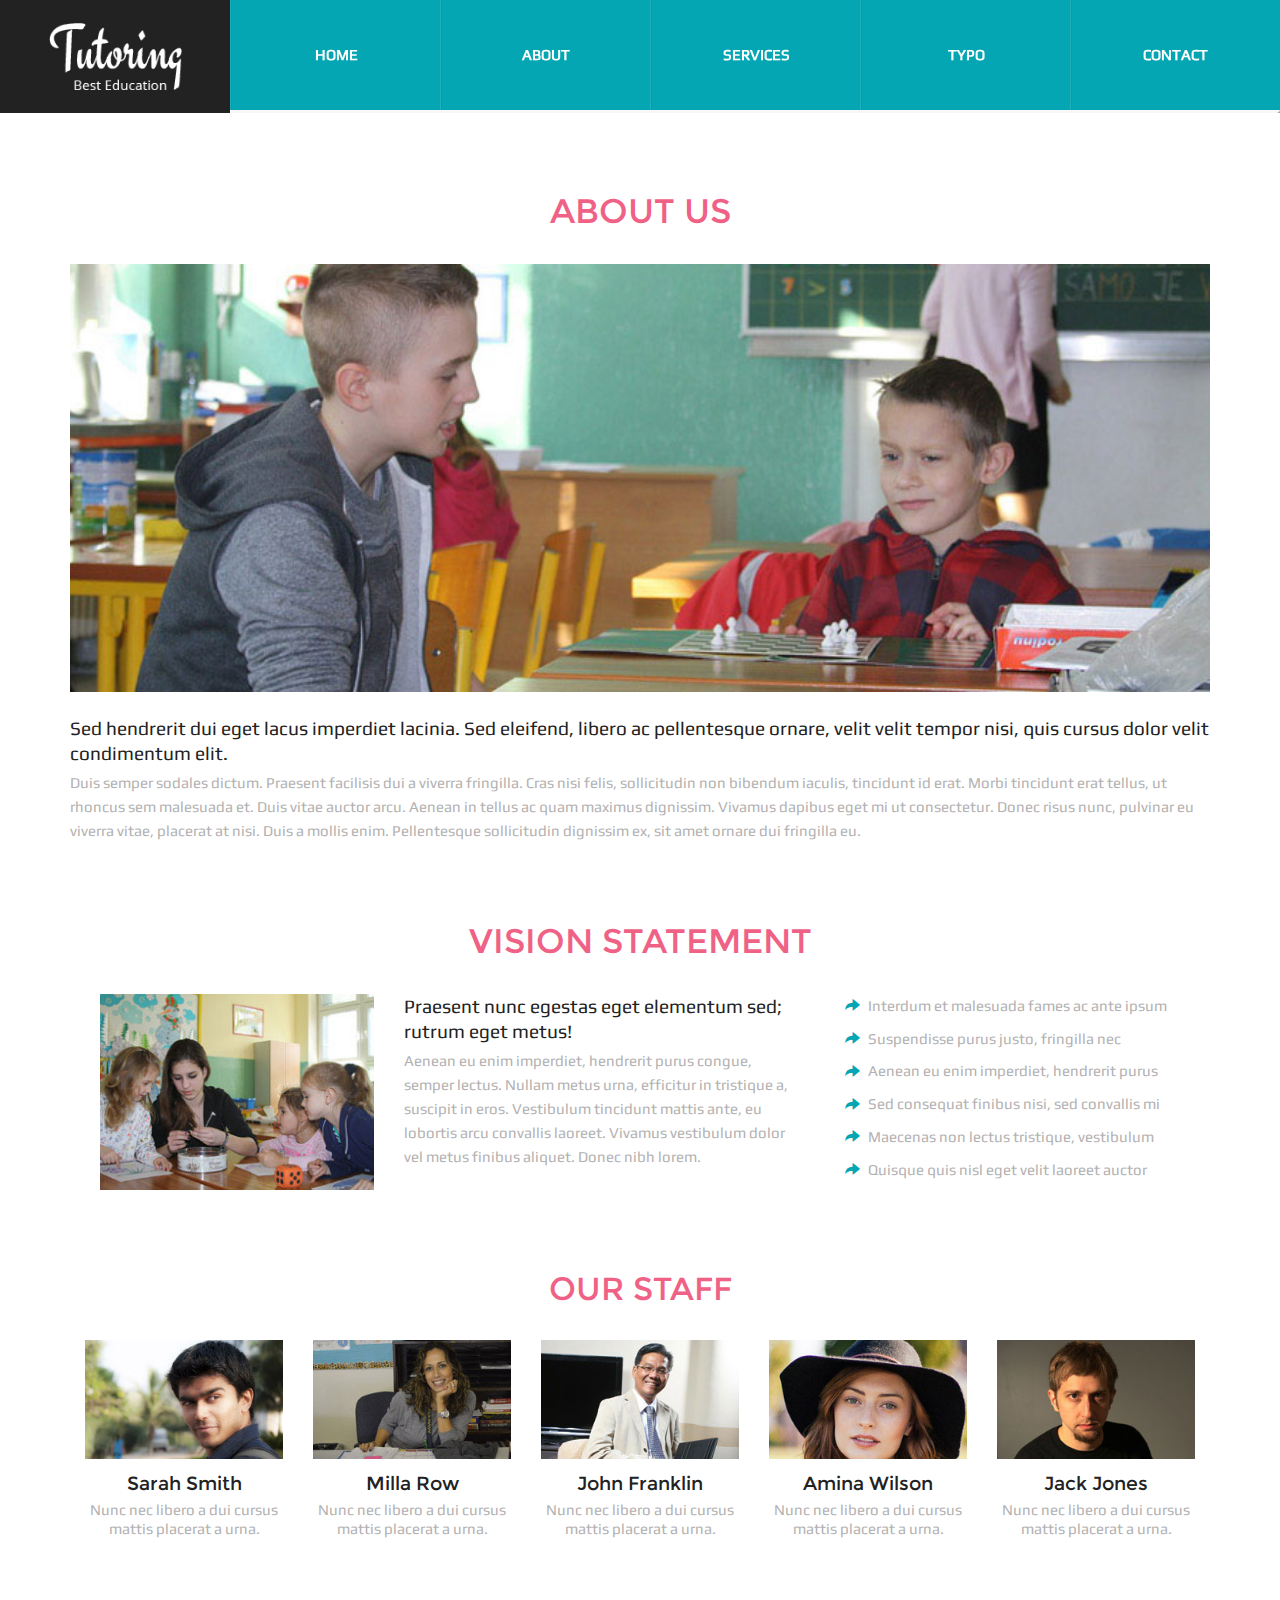
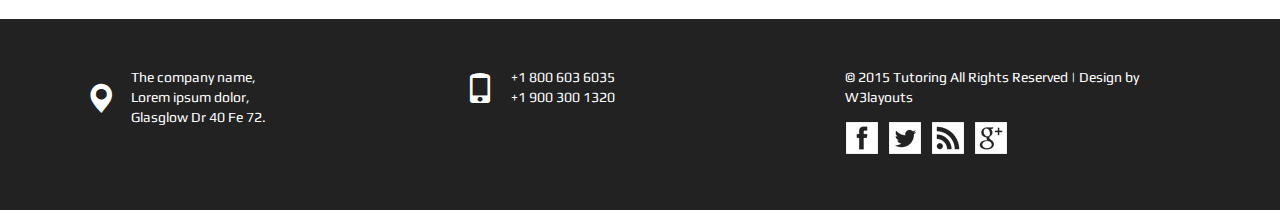
==== about.html @ c38f5b51 "This should fix the 404 error with Github." ====
<!--A Design by W3layouts
Author: W3layout
Author URL: http://w3layouts.com
License: Creative Commons Attribution 3.0 Unported
License URL: http://creativecommons.org/licenses/by/3.0/
-->
<!DOCTYPE html>
<html>
<head>
<title>Tutoring a Education Category Flat Bootstarp responsive Website Template | About :: w3layouts</title>
<meta name="viewport" content="width=device-width, initial-scale=1">
<meta http-equiv="Content-Type" content="text/html; charset=utf-8" />
<meta name="keywords" content="Tutoring Responsive web template, Bootstrap Web Templates, Flat Web Templates, Andriod Compatible web template, 
Smartphone Compatible web template, free webdesigns for Nokia, Samsung, LG, SonyErricsson, Motorola web design" />
<script type="application/x-javascript"> addEventListener("load", function() { setTimeout(hideURLbar, 0); }, false); function hideURLbar(){ window.scrollTo(0,1); } </script>
<link href="css/bootstrap.css" rel='stylesheet' type='text/css' />
<link href="css/style.css" rel='stylesheet' type='text/css' />
<script src="js/jquery.min.js"></script>
<script src="js/bootstrap.js"></script>
<!---- start-smoth-scrolling---->
<script type="text/javascript" src="js/move-top.js"></script>
<script type="text/javascript" src="js/easing.js"></script>
<script type="text/javascript">
			jQuery(document).ready(function($) {
				$(".scroll").click(function(event){		
					event.preventDefault();
					$('html,body').animate({scrollTop:$(this.hash).offset().top},1000);
				});
			});
		</script>
<!--start-smoth-scrolling-->
</head>
<body>
	<!--start-header-->
	<div class="header" id="home">
		<nav class="navbar navbar-default">
			<div class="container-fluid">
			<!-- Brand and toggle get grouped for better mobile display -->
			<div class="navbar-header">
				<button type="button" class="navbar-toggle collapsed" data-toggle="collapse" data-target="#bs-example-navbar-collapse-1" aria-expanded="false">
				<span class="sr-only">Toggle navigation</span>
				<span class="icon-bar"></span>
				<span class="icon-bar"></span>
				<span class="icon-bar"></span>
				</button>
				<a class="navbar-brand" href="index.html"><img src="images/logo.png" alt="" /></a>
			</div>
			<!-- Collect the nav links, forms, and other content for toggling -->
			<div class="collapse navbar-collapse" id="bs-example-navbar-collapse-1">
				<ul class="nav navbar-nav">
					<li class="active"><a href="index.html" class="hvr-bounce-to-top">Home <span class="sr-only">(current)</span></a></li>
					<li><a href="about.html" class="hvr-bounce-to-top">About</a></li>
					<li><a href="services.html" class="hvr-bounce-to-top">Services</a></li>
					<li><a href="typo.html" class="hvr-bounce-to-top">Typo</a></li>
					<li><a href="contact.html" class="hvr-bounce-to-top">Contact</a></li>
				</ul>
				<div class="clearfix"></div>
			</div><!-- /.navbar-collapse -->
			</div><!-- /.container-fluid -->
		</nav>
	</div>
	<!--end-header-->
	<!--start-about-->
	<div class="about">
		<div class="container">
			<div class="about-top heading">
				<h1>About us</h1>
			</div>
			<div class="about-bottom">
				<img src="images/abt-3.jpg" alt="" />
				<h4>Sed hendrerit dui eget lacus imperdiet lacinia. Sed eleifend, libero ac pellentesque ornare, velit velit tempor nisi, quis cursus dolor velit condimentum elit.</h4>
				<p>Duis semper sodales dictum. Praesent facilisis dui a viverra fringilla. Cras nisi felis, sollicitudin non bibendum iaculis, tincidunt id erat. Morbi tincidunt erat tellus, ut rhoncus sem malesuada et. Duis vitae auctor arcu. Aenean in tellus ac quam maximus dignissim. Vivamus dapibus eget mi ut consectetur. Donec risus nunc, pulvinar eu viverra vitae, placerat at nisi. Duis a mollis enim. Pellentesque sollicitudin dignissim ex, sit amet ornare dui fringilla eu.</p>
			</div>
		</div>
	</div>
	<!--end-vision-->
	<!--start-vision-->
	<div class="vision">
		<div class="container">
			<div class="vision-top heading">
				<h2>VISION STATEMENT</h2>
			</div>
			<div class="vision-bottom">
				<div class="col-md-8 vision-left">
					<div class="col-md-5 vsn-left">
						<img src="images/abt-1.jpg" alt="" />
					</div>
					<div class="col-md-7 vsn-right">
						<h4>Praesent nunc egestas eget elementum sed; rutrum eget metus!</h4>
						<p>Aenean eu enim imperdiet, hendrerit purus congue, semper lectus. Nullam metus urna, efficitur in tristique a, suscipit in eros. Vestibulum tincidunt mattis ante, eu lobortis arcu convallis laoreet. Vivamus vestibulum dolor vel metus finibus aliquet. Donec nibh lorem.</p>
					</div>
					<div class="clearfix"></div>
				</div>
				<div class="col-md-4 vision-right">
					<ul>
						<li><span class="glyphicon glyphicon-share-alt" aria-hidden="true"></span><a href="#">Interdum et malesuada fames ac ante ipsum</a></li>
						<li><span class="glyphicon glyphicon-share-alt" aria-hidden="true"></span><a href="#">Suspendisse purus justo, fringilla nec</a></li>
						<li><span class="glyphicon glyphicon-share-alt" aria-hidden="true"></span><a href="#">Aenean eu enim imperdiet, hendrerit purus</a></li>
						<li><span class="glyphicon glyphicon-share-alt" aria-hidden="true"></span><a href="#">Sed consequat finibus nisi, sed convallis mi</a></li>
						<li><span class="glyphicon glyphicon-share-alt" aria-hidden="true"></span><a href="#">Maecenas non lectus tristique, vestibulum</a></li>
						<li><span class="glyphicon glyphicon-share-alt" aria-hidden="true"></span><a href="#">Quisque quis nisl eget velit laoreet auctor</a></li>
					</ul>
				</div>
				<div class="clearfix"></div>
			</div>
		</div>
	</div>
	<!--end-vision-->
	<!--start-teacher-->
	<div class="teacher">
		<div class="container">
			<div class="teacher-top">
				<h3>our staff</h3>
			</div>
			<div class="teacher-main">
				<div class="teacher-left">
					<img src="images/t-1.jpg" alt="" />
					<h4>Sarah Smith</h4>
					<p>Nunc nec libero a dui cursus mattis placerat a urna.</p>
				</div>
				<div class="teacher-left">
					<img src="images/t-2.jpg" alt="" />
					<h4>Milla Row</h4>
					<p>Nunc nec libero a dui cursus mattis placerat a urna.</p>
				</div>
				<div class="teacher-left">
					<img src="images/t-3.jpg" alt="" />
					<h4>John Franklin</h4>
					<p>Nunc nec libero a dui cursus mattis placerat a urna.</p>
				</div>
				<div class="teacher-left">
					<img src="images/t-4.jpg" alt="" />
					<h4>Amina Wilson</h4>
					<p>Nunc nec libero a dui cursus mattis placerat a urna.</p>
				</div>
				<div class="teacher-left">
					<img src="images/t-5.jpg" alt="" />
					<h4>Jack Jones</h4>
					<p>Nunc nec libero a dui cursus mattis placerat a urna.</p>
				</div>
				<div class="clearfix"></div>
			</div>
		</div>
	</div>
	<!--end-teacher-->
	<!--start-footer-->
	<div class="footer">
		<div class="container">
			<div class="footer-main">
				<div class="col-md-4 footer-left">
					<span class="glyphicon glyphicon-map-marker map-marker" aria-hidden="true"></span>
					<p>The company name, <span>Lorem ipsum dolor,</span> Glasglow Dr 40 Fe 72.</p>
				</div>
				<div class="col-md-4 footer-left">
					<span class="glyphicon glyphicon-phone map-marker" aria-hidden="true"></span>
					<p>+1 800 603 6035 <span>+1 900 300 1320</span> </p>
				</div>
				<div class="col-md-4 footer-left">
					<p class="footer-class">© 2015 Tutoring All Rights Reserved | Design by  <a href="http://w3layouts.com/" target="_blank">W3layouts</a> </p>
					<ul>
						<li><a href="#"><span class="fb"></span></a></li>
						<li><a href="#"><span class="twit"></span></a></li>
						<li><a href="#"><span class="rss"></span></a></li>
						<li><a href="#"><span class="ggl"></span></a></li>
					</ul>
				</div>
				<div class="clearfix"></div>
			</div>
		</div>
		<script type="text/javascript">
									$(document).ready(function() {
										/*
										var defaults = {
								  			containerID: 'toTop', // fading element id
											containerHoverID: 'toTopHover', // fading element hover id
											scrollSpeed: 1200,
											easingType: 'linear' 
								 		};
										*/
										
										$().UItoTop({ easingType: 'easeOutQuart' });
										
									});
								</script>
		<a href="#home" id="toTop" class="scroll" style="display: block;"> <span id="toTopHover" style="opacity: 1;"> </span></a>
	</div>
	<!--end-footer-->
</body>
</html>
---- css/style.css ----
/*--
Author: W3layouts
Author URL: http://w3layouts.com
License: Creative Commons Attribution 3.0 Unported
License URL: http://creativecommons.org/licenses/by/3.0/
--*/
@font-face {
    font-family: 'Play-Regular';
    src:url(../fonts/Play-Regular.ttf) format('truetype');
}
@font-face {
    font-family: 'Montserrat-Regular';
    src:url(../fonts/Montserrat-Regular.ttf) format('truetype');
}
html, body{
    font-size: 100%;
	background:	#fff;
}
body {
	font-size: 100%;
	font-family: 'Montserrat-Regular';
}
body a{
	transition: 0.5s all ease;
	-webkit-transition: 0.5s all ease;
	-moz-transition: 0.5s all ease;
	-o-transition: 0.5s all ease;
	-ms-transition: 0.5s all ease;
}
p{
	margin:0;
}
ul,label{
	margin:0;
	padding:0;
}
body a:hover{
	text-decoration:none;
}
/*--Header-Part-Starts-Here--*/
.header {
	background: rgb(156, 158, 159);
}
.navbar-header {
	background: rgb(34, 34, 34);
	width: 18%;
	float: left;
	text-align: center;
	padding: 0.15em 0px;
}
.navbar-default .navbar-nav > li > a {
	color: #fff !important;
}
nav.navbar.navbar-default {
	border: none;
}
.navbar {
	margin-bottom: 0px;
}
.container-fluid {
	padding: 0px;
}
.navbar-brand {
	float: none;
	line-height: 0;
	margin: 0px;
}
div#bs-example-navbar-collapse-1 {
	padding: 0px;
}
ul.nav.navbar-nav {
	width: 82%;
	float: right;
}
.navbar-nav li {
	width: 20%;
	float: left;
}
.navbar-default .navbar-nav > .active > a, .navbar-default .navbar-nav > .active > a:hover, .navbar-default .navbar-nav > .active > a:focus {
	color: rgb(255, 255, 255);
	background-color: rgb(5, 166, 179);
}
.hvr-sweep-to-top::before {
	content: '';
	position: absolute;
	z-index: -1;
	top: 0px;
	left: 0px;
	right: 0px;
	bottom: 0px;
	background: rgb(16, 199, 215);
	-webkit-transform: scaleY(0);
	transform: scaleY(0);
	-webkit-transform-origin: 50% 100% 0px;
	transform-origin: 50% 100% 0px;
	transition-property: transform;
	-webkit-transition-property: transform;
	transition-duration: 0.3s;
	-webkit-transition-duration: 0.3s;
	transition-timing-function: ease-out;
	-webkit-transition-timing-function: ease-out;
}
.nav > li > a {
	padding: 52px 0em;
	font-size: 15px;
	font-weight: 700;
	text-transform: uppercase;
	line-height: 22px;
	background-color: rgb(5, 166, 179);
	border-left: 2px ridge rgba(98, 201, 209, 0.298039);
	font-family: 'Play-Regular';
	text-align: center;
	color: rgb(255, 255, 255);
}
.navbar-default .navbar-nav > li > a:hover, .navbar-default .navbar-nav > li > a:focus {
	color: rgb(255, 255, 255);
	background-color: rgb(9, 150, 162);
}
/* Bounce To Top */
.hvr-bounce-to-top {
	display: inline-block;
	vertical-align: middle;
	-webkit-transform: translateZ(0);
	transform: translateZ(0);
	box-shadow: 0 0 1px rgba(0, 0, 0, 0);
	-webkit-backface-visibility: hidden;
	backface-visibility: hidden;
	-moz-osx-font-smoothing: grayscale;
	position: relative;
	-webkit-transition-property: color;
	transition-property: color;
	-webkit-transition-duration: 0.5s;
	transition-duration: 0.5s;
}
.hvr-bounce-to-top:before {
	content: "";
	position: absolute;
	z-index: -1;
	top: 0;
	left: 0;
	right: 0;
	bottom: 0;
	background: #0bc2d1;
	-webkit-transform: scaleY(0);
	transform: scaleY(0);
	-webkit-transform-origin: 50% 100%;
	transform-origin: 50% 100%;
	-webkit-transition-property: transform;
	transition-property: transform;
	-webkit-transition-duration: 0.5s;
	transition-duration: 0.5s;
	-webkit-transition-timing-function: ease-out;
	transition-timing-function: ease-out;
}
.hvr-bounce-to-top:hover, .hvr-bounce-to-top:focus, .hvr-bounce-to-top:active {
	color: white;
}
.hvr-bounce-to-top:hover:before, .hvr-bounce-to-top:focus:before, .hvr-bounce-to-top:active:before {
	-webkit-transform: scaleY(1);
	transform: scaleY(1);
	-webkit-transition-timing-function: cubic-bezier(0.52, 1.64, 0.37, 0.66);
	transition-timing-function: cubic-bezier(0.52, 1.64, 0.37, 0.66);
}
.navbar-brand > img {
	margin: 0 auto;
}
/*--header-ends--*/
/*--banner-starts--*/
.banner{
	background:url(../images/banner.jpg) no-repeat;
	background-size:cover;
	-webkit-background-size:cover;
	-moz-background-size:cover;
	-o-background-size:cover;
	-ms-background-size:cover;
	min-height:680px;
}
.banner-top h1{
	color:#fff;
	font-size:2.5em;
	font-weight:400;
	margin:0;
	font-family: 'Montserrat-Regular';
}
.banner-top h2 {
	color: #05a6b3;
	font-size: 3em;
	font-weight: 400;
	margin: 13px 0 0 0;
	font-family: 'Montserrat-Regular';
}
.banner-top p {
	color: #fff;
	font-size: 15px;
	line-height:1.6em;
	margin: 18px 0 0 0;
	font-family: 'Play-Regular';
	width: 78%;
}
.banner-top {
	text-align: left;
	margin-top: 21%;
}
.bnr-btn {
	margin-top: 4%;
	padding-bottom: 1%;
}
.bnr-btn a{
	border:2px solid #fff;
	font-size:15px;
	font-weight:400;
	color:#fff;
	padding:5px 18px;
	font-family: 'Play-Regular';
}
.bnr-btn a:hover{
	border:2px solid #05a6b3;
	transition: 0.5s all ease;
	-webkit-transition: 0.5s all ease;
	-moz-transition: 0.5s all ease;
	-o-transition: 0.5s all ease;
	-ms-transition: 0.5s all ease;
}
/* Shutter Out Horizontal */
.hvr-shutter-out-horizontal {
	display: inline-block;
	vertical-align: middle;
	-webkit-transform: translateZ(0);
	transform: translateZ(0);
	box-shadow: 0 0 1px rgba(0, 0, 0, 0);
	-webkit-backface-visibility: hidden;
	backface-visibility: hidden;
	-moz-osx-font-smoothing: grayscale;
	position: relative;
	-webkit-transition-property: color;
	transition-property: color;
	-webkit-transition-duration: 0.3s;
	transition-duration: 0.3s;
}
.hvr-shutter-out-horizontal:before {
	content: "";
	position: absolute;
	z-index: -1;
	top: 0;
	bottom: 0;
	left: 0;
	right: 0;
	background: #05a6b3;
	-webkit-transform: scaleX(0);
	transform: scaleX(0);
	-webkit-transform-origin: 50%;
	transform-origin: 50%;
	-webkit-transition-property: transform;
	transition-property: transform;
	-webkit-transition-duration: 0.3s;
	transition-duration: 0.3s;
	-webkit-transition-timing-function: ease-out;
	transition-timing-function: ease-out;
}
.hvr-shutter-out-horizontal:hover, .hvr-shutter-out-horizontal:focus, .hvr-shutter-out-horizontal:active {
	color: white;
}
.hvr-shutter-out-horizontal:hover:before, .hvr-shutter-out-horizontal:focus:before, .hvr-shutter-out-horizontal:active:before {
	-webkit-transform: scaleX(1);
	transform: scaleX(1);
}
.flex-direction-nav {
	display: none !important;
}
/*--banner-end--*/
/*--provide-starts--*/
.provide-left {
	padding: 2em 20px;
}
.provide-one {
	background: #00E0F2;
}
.provide-two {
	background: #02CDDD;
}
.provide-tre {
  background: #05B7C5;
}
.provide-four {
	background: #05a6b3;
}
.provide-left h5{
	color:#fff;
	font-size:13px;
	font-weight:400;
	margin:0;
}
.provide-left h3 {
	color: #fff;
	font-size: 29px;
	font-weight: 400;
	margin: 10px 0 0 0;
}
.provide-left p{
	color: #fff;
	font-size: 15px;
	line-height: 1.4em;
	margin: 9px 0 0 0;
	font-family: 'Play-Regular';
}
/*--provide-end--*/
/*--welcome-starts--*/
.welcome {
	padding: 5em 0px;
}
.welcome-left h3{
	color: #EF6286;
	font-size: 2.1em;
	font-weight: 500;
	margin: 0;
	text-transform: uppercase;
}
.welcome-left h4{
	font-family: 'Play-Regular';
	color:#222;
	font-weight:400;
	font-size:1.3em;
	margin:12px 0 0 0;
	line-height: 1.2em;
}
.welcome-left p{
	color: rgb(179, 177, 177);
	font-size: 15px;
	margin: 13px 0px 0px;
	font-family: 'Play-Regular';
	line-height: 1.6em;
}
.w-btn{
	margin-top:4%;
}
.w-btn a{
	border: 2px solid #05a6b3;
	font-size: 15px;
	font-weight: 400;
	color: #05a6b3;
	padding: 5px 18px;
	font-family: 'Play-Regular';
}
/*--welcome-end--*/
/*--join-starts--*/
.join {
	padding: 6em 0px;
	background: rgba(34, 34, 34, 0.09);
}
.glyphicon-time,.glyphicon-user,
.glyphicon-time, .glyphicon-user, .glyphicon-map-marker, .glyphicon-calendar {
	font-size: 2.5em;
	color: #05a6b3;
	border: 3px solid #05a6b3;
	padding: 30px 30px;
	border-radius: 50%;
	-webkit-border-radius: 50%;
	-moz-border-radius: 50%;
	-o-border-radius: 50%;
	-ms-border-radius: 50%;
}
.join-left{
	text-align:center;
}
.join-left h4 {
	color: #EF6286;
	font-size: 1.27em;
	font-weight: 500;
	margin: 24px 0 0 0;
	text-transform: uppercase;
}
.join-left p{
	color: rgb(179, 177, 178);
	font-size: 15px;
	line-height: 1.6em;
	margin: 13px 0 0 0;
	font-family: 'Play-Regular';
}
/*--join-end--*/
/*--news-starts--*/
.news {
	padding: 6em 0px;
}
.news-heading h3{
	color: #EF6286;
	font-size: 2.1em;
	font-weight: 500;
	margin: 0;
	text-transform: uppercase;
}
.news-bottom h4{
	font-family: 'Play-Regular';
	color: #222;
	font-weight: 400;
	font-size: 1.3em;
	margin: 0 0 0 0;
	line-height: 1.2em;
}
.news-bottom p{
	color: rgb(179, 177, 177);
	font-size: 15px;
	margin: 13px 0px 0px;
	font-family: 'Play-Regular';
	line-height: 1.6em;
}
.news-one-left img{
	width:100%;
}
.news-one-right {
	width: 59%;
	float: right;
}
.news-one-left {
	width: 38%;
	float: left;
}
.news-one {
	margin-top: 3%;
	border-top: 1px solid rgba(0, 0, 0, 0.1);
	padding-top: 3%;
}
.news-1 img{
	width:100%;
}
.news-bottom {
	margin-top: 3%;
}
.news-btm {
	margin-top: 7%;
}
.news-1 {
	position: relative;
}
.n-1{
	position:absolute;
	bottom:0;
	width:100%;
	padding:15px 15px;
	background:rgba(5, 166, 179, 0.9);
	text-align:center;
}
.n-1 h5{
	color:#fff;
	font-size:19px;
	font-weight:400;
	margin:0;
}
.n-1 p{
	color: #fff;
	font-size: 14px;
	margin: 1px 0px 0px;
	font-family: 'Play-Regular';
	line-height: 1.6em;
}
/*--news-end--*/
/*--teacher-start--*/
.teacher {
	padding: 0px 0px 6em;
}
.teacher-top h3 {
	color: rgb(239, 98, 134);
	font-size: 2.25em;
	font-weight: 500;
	margin: 0px;
	text-transform: uppercase;
	text-align: center;
}
.teacher-main {
	margin-top: 3%;
}
.teacher-left {
	width: 20%;
	float: left;
	padding: 0px 15px;
	text-align: center;
}
.teacher-left img {
	width: 100%;
}
.teacher-left h4 {
	color: rgb(34, 34, 34);
	font-size: 19px;
	font-weight: 400;
	margin: 15px 0px 0px;
}
.teacher-left p {
	color: rgb(179, 177, 177);
	font-size: 15px;
	margin: 5px 0px 0px;
	font-family: 'Play-Regular';
	line-height: 1.3em;
}
/*--teachers-end--*/
/*--about-starts--*/
.about {
	padding: 6em 0px 0px;
}
.about-top {
	text-align: center;
}
.about-bottom {
	margin-top: 4%;
}
.about-bottom img {
	width: 100%;
}
.about-bottom h4 {
	color: rgb(34, 34, 34);
	font-size: 1.2em;
	margin: 2.1% 0px 0px;
	line-height: 1.3em;
	font-family: 'Play-Regular';
}
.about-bottom p {
	color: rgb(179, 177, 177);
	font-size: 15px;
	margin: 5px 0px 0px;
	font-family: 'Play-Regular';
	line-height: 1.6em;
}
.vision {
	padding: 6em 0px;
}
.vision-top {
	text-align: center;
}
.vision-bottom {
	margin-top: 4%;
}
.vsn-left img {
	width: 100%;
}
.vsn-right h4 {
	color: rgb(34, 34, 34);
	font-size: 1.2em;
	margin: 0px;
	line-height: 1.3em;
	font-family: 'Play-Regular';
}
.vsn-right p {
	color: rgb(179, 177, 177);
	font-size: 15px;
	margin: 5px 0px 0px;
	font-family: 'Play-Regular';
	line-height: 1.6em;
}
.vision-right ul {
	padding: 0px;
	margin: 0px;
}
.vision-right ul li {
	list-style: none;
	margin-bottom: 10px;
}
.glyphicon-share-alt {
	font-size: 15px;
	color: rgb(5, 166, 179);
	border: none;
	display: inline-block;
	vertical-align: middle;
}
.vision-right ul li a {
	color: rgb(179, 177, 177);
	font-size: 15px;
	font-family: 'Play-Regular';
	display: inline-block;
	vertical-align: middle;
	margin-left: 8px;
}
/*--about-end--*/
/*--services-start--*/
.services {
	padding: 6em 0px;
}
.services-top {
	text-align: center;
}
.services-bottom {
	margin-top: 4%;
}
.heading h3,.heading h1,.heading h2 {
	color: #EF6286;
	font-size: 2.1em;
	font-weight: 500;
	margin: 0;
	text-transform: uppercase;
}
.services-left {
	text-align: center;
}
.services-left img {
	width: 100%;
}
.services-left h4 {
	color: #05a6b3;
	padding: 10px 0px;
	font-size: 22px;
	font-weight: 400;
	font-family: 'Play-Regular';
	background: rgba(34, 34, 34, 0.08);
	text-align: left;
	margin: 0;
}
.services-left h4 span {
	background: #05A6B3;
	color: #fff;
	padding: 9px 15px;
	margin-right: 16%;
}
.services-left p {
	color: #B3B1B1;
	font-size: 15px;
	margin: 15px 0 0 0;
	font-family: 'Play-Regular';
	line-height: 1.6em;
	padding: 0 15px;
}
.additional {
	padding-bottom: 6em;
}
.additional-bottom{
	margin-top:4%;
}
.additional-left ul{
	padding:0;
	margin:0;
}
.additional-left ul li{
	list-style: none;
	margin-bottom: 10px;
}
.additional-left ul li a {
	color: rgb(179, 177, 177);
	font-size: 15px;
	font-family: 'Play-Regular';
	display: inline-block;
	vertical-align: middle;
	margin-left: 8px;
}
.additional-left ul li a:hover{
	color:#0bc2d1;
	transition: 0.5s all ease;
	-webkit-transition: 0.5s all ease;
	-moz-transition: 0.5s all ease;
	-o-transition: 0.5s all ease;
	-ms-transition: 0.5s all ease;
}
.over {
	padding: 0 0 6em 0;
}
.over-top {
	text-align: center;
}
.over-bottom {
	margin-top: 4%;
}
.over-1:nth-child(2) {
	margin-top: 3%;
}
.o-left img {
	width: 100%;
}
.o-left h4 {
	color: #222;
	font-size: 1.2em;
	margin: 0;
	line-height: 1.3em;
	font-family: 'Play-Regular';
}
.o-left p {
	color: #B3B1B1;
	font-size: 15px;
	margin: 12px 0 0 0;
	font-family: 'Play-Regular';
	line-height: 1.6em;
}
/*--services-end--*/
/*--footer-start--*/
.footer {
	padding: 3em 0px;
	background: #222;
}
.map-marker {
	display: inline-block;
	vertical-align: middle;
	color: #fff;
	font-size: 30px;
	padding: 0 !important;
	margin-right: 12px;
	border: none;
}
.footer-left p {
	color: #fff;
	font-size: 14px;
	font-weight: 400;
	vertical-align: middle;
	display: inline-block;
	font-family: 'Play-Regular';
}
.footer-left p a{
	color:#fff;
}
.footer-left p a:hover{
	color:#05a6b3;
	transition: 0.5s all ease;
	-webkit-transition: 0.5s all ease;
	-moz-transition: 0.5s all ease;
	-o-transition: 0.5s all ease;
	-ms-transition: 0.5s all ease;
}
.footer-left ul {
	padding: 0;
	margin-top: 4%;
}
.footer-left ul li {
	list-style: none;
	display: inline-block;
	margin-right: 5px;
}
.footer-left ul li a span {
	background: url(../images/social-icons.png) no-repeat;
	width: 34px;
	height: 34px;
	display: block;
}
.footer-left ul li a span.fb {
	background-position: 0px 0px;
}
.footer-left ul li a span.fb:hover {
	background-position: 0px -34px;
}
.footer-left ul li a span.twit {
	background-position: -34px 0px;
}
.footer-left ul li a span.twit:hover {
	background-position: -34px -34px;
}
.footer-left ul li a span.rss {
	background-position: -68px 0px;
}
.footer-left ul li a span.rss:hover {
	background-position: -68px -34px;
}
.footer-left ul li a span.ggl {
	background-position: -102px 0px;
}
.footer-left ul li a span.ggl:hover {
	background-position: -102px -34px;
}
.footer-left p span{
	display:block;
}
/*--footer-end--*/
/*--contact-start--*/
.map {
	padding: 6em 0px;
}
.map-bottom {
	margin-top: 2.5%;
}
.map-bottom iframe{
	width:100%;
	height:350px;
	border:none;
}
.contact-top p{
	color: rgb(179, 177, 177);
	font-size: 15px;
	margin: 1.2% 0px 0px;
	font-family: 'Play-Regular';
	line-height: 1.6em;
}
.contact-bottom {
	margin-top: 3%;
}
.contact-left form input[type="text"], .contact-left textarea {
	width: 100%;
	padding: 12px 12px;
	border: 1px solid #BDBCBC;
	font-size: 15px;
	margin-bottom: 1.5em;
	color: #808080;
	outline: none;
	font-weight: 400;
	font-family: 'Play-Regular';
}
.contact-left textarea {
	resize: none;
	height: 192px;
}
.contact-left form input[type="submit"] {
	font-size: 15px;
	display: inline-block;
	background: none;
	padding: 9px 30px;
	border: 2px solid #05a6b3;
	color: #05a6b3;
	text-decoration: none;
	font-weight: 700;
	transition: 0.5s all ease;
	-webkit-transition: 0.5s all ease;
	-moz-transition: 0.5s all ease;
	-o-transition: 0.5s all ease;
	-ms-transition: 0.5s all ease;
	font-family: 'Play-Regular';
}
.contact-left form input[type="submit"]:hover {
	background: #05a6b3;
	color:#fff;
}
.contact {
	padding-bottom: 6em;
}
/*--contact-end--*/
/*--pages-starts--*/
h3.ghj {
	color: #EF6286;
	font-size: 2em !important;
	margin: 0 0 1em;
	text-transform: uppercase;
}
.pages {
	padding: 6em 0px;
}
.headdings, .Buttons, .progress-bars, .alerts, .bread-crumbs, .pagenatin, .appearance, .distracted {
	padding: 2em 0;
}
.progress-bars,.well,.appearance,.bs-example,
.Buttons,ol.breadcrumb,.alerts {
	font-family: 'Play-Regular';
}
h4.b4 {
	margin: 15px 0px !important;
}
/*--pages-end--*/
#toTop {
	display: none;
	text-decoration: none;
	position: fixed;
	bottom: 10px;
	right: 10px;
	overflow: hidden;
	width: 50px;
	height: 36px;
	border: none;
	text-indent: 100%;
	background: url(../images/top-arrow.png) no-repeat;
}
/*---- responsive-design -----*/
@media(max-width:1440px){

}
@media(max-width:1366px){
.banner {
	min-height: 620px;
}
.about {
	padding: 5em 0px 0px;
}
.vision, .services,.map,.pages{
	padding: 5em 0px;
}
.banner-top {
	margin-top: 17%;
}
.provide-left {
	padding: 1.8em 20px;
}
.join {
	padding: 5em 0px;
}
.nav > li > a {
	padding: 46px 0em;
}
.navbar-brand > img {
	width: 57%;
}
.navbar-header {
	padding: 0em 0px;
}
.contact,.additional, .teacher, .over {
	padding: 0px 0px 5em;
}
}
@media(max-width:1280px){
.nav > li > a {
	padding: 44px 0em;
}
.services-bottom {
	margin-top: 3%;
}
.over-bottom {
	margin-top: 3%;
}
.additional-bottom {
	margin-top: 3%;
}
.about-bottom {
	margin-top: 3%;
}
.vision-bottom {
	margin-top: 3%;
}
.navbar-brand > img {
	width: 57.8%;
}
.banner-top h1 {
	font-size: 2.25em;
}
.banner-top h2 {
	font-size: 2.7em;
}
.banner-top p {
	margin: 15px 0 0 0;
}
.bnr-btn {
	margin-top: 3.5%;
}
.banner {
	min-height: 585px;
}
.provide-left {
	padding: 1.6em 15px;
}
.provide-left h3 {
	font-size: 26px;
}
.welcome-left h3 {
	font-size: 2em;
}
.news-heading h3 {
	font-size: 2em;
}
.news {
	padding: 5em 0px;
}
.teacher-top h3 {
	font-size: 2em;
}
.map-bottom {
	margin-top: 2%;
}
.map-bottom iframe {
	height: 320px;
}
}
@media(max-width:1024px){
.navbar-brand > img {
	width: 65%;
}
.map-bottom iframe {
	height: 281px;
}
.contact-top p {
	font-size: 14px;
	margin: 1% 0px 0px;
}
.contact-left form input[type="text"], .contact-left textarea {
	padding: 10px 12px;
	font-size: 14px;
	margin-bottom: 1.2em;
}
.contact-left textarea {
	height: 162px;
}
.contact-left form input[type="submit"] {
	font-size: 14px;
}
.services-left p {
	font-size: 14px;
	margin: 11px 0 0 0;
}
.services-left h4 {
	font-size: 20px;
}
.about {
	padding: 4em 0px 0px;
}
.heading h3, .heading h1, .heading h2 {
	font-size: 2em;
}
.o-left h4 {
	font-size: 1.1em;
}
.o-left p {
	font-size: 14px;
	margin: 7px 0 0 0;
}
.o-left:nth-child(2) {
	padding: 0;
}
.additional-left ul li a {
	font-size: 14px;
}
.vision-bottom {
	margin-top: 2%;
}
.vision, .services,.map,.pages {
	padding: 4em 0px;
}
.about-bottom h4 {
	font-size: 1.1em;
	margin: 1.5% 0px 0px;
}
.about-bottom p {
	font-size: 14px;
	margin: 2px 0px 0px;
}
.vsn-right h4 {
	font-size: 1.1em;
}
.vsn-right p {
	font-size: 14px;
	margin: 3px 0px 0px;
}
.vsn-right {
	padding: 0;
}
.vision-right ul li a {
	font-size: 13px;
	margin-left: 5px;
}
.vision-right ul li {
	margin-bottom: 8px;
}
.about-bottom {
	margin-top: 2%;
}
.nav > li > a {
	padding: 41px 0em;
	 font-size: 14px;
}
.banner-top h1 {
	font-size: 2em;
}
.banner-top h2 {
	font-size: 2.5em;
}
.banner-top p {
	margin:9px 0 0 0;
	width: 95%;
}
.banner {
	min-height: 500px;
}
.flex-control-paging li a {
	width: 12px !important;
	height: 12px !important;
}
.flex-control-nav {
	top: 116% !important;
}
.provide-left h3 {
	font-size: 23px;
	margin: 6px 0 0 0;
}
.provide-left p {
	font-size: 14px;
	margin: 4px 0 0 0;
}
.provide-left {
	padding: 1.2em 15px;
}
.bnr-btn a {
	font-size: 14px;
}
.welcome-left h3 {
	font-size: 1.9em;
}
.welcome-left h4 {
	font-size: 1.2em;
	margin: 9px 0 0 0;
}
.w-btn a {
	font-size: 14px;
	padding: 4px 15px;
}
.welcome {
	padding: 4em 0px;
}
.join {
	padding: 4em 0px;
}
.glyphicon-time, .glyphicon-user, .glyphicon-time, .glyphicon-user, .glyphicon-map-marker, .glyphicon-calendar {
	font-size: 2.3em;
	padding: 25px 25px;
}
.join-left h4 {
	font-size: 1.2em;
}
.news {
	padding: 4em 0px;
}
.news-heading h3 {
	font-size: 1.724em;
}
.teacher-top h3 {
	font-size: 1.9em;
}
.news-bottom h4 {
	font-size: 1.2em;
}
.news-bottom {
	margin-top: 2%;
}
.news-bottom p {
	margin: 9px 0px 0px;
	font-size: 14px;
}
.join-left p {
	font-size: 14px;
	margin: 6px 0 0 0;
}
.welcome-left p {
	font-size: 14px;
	margin: 9px 0px 0px;
}
.news-one {
	margin-top: 2.5%;
	padding-top: 2.5%;
}
.n-1 h5 {
	font-size: 18px;
}
.n-1 p {
	font-size: 14px;
	margin: 0px 0px 0px;
}
.teacher-left h4 {
	font-size: 18px;
	margin: 13px 0px 0px;
}
.teacher-left p {
	font-size: 14px;
	margin: 3px 0px 0px;
}
.contact,.additional, .teacher, .over{
	padding: 0px 0px 4em;
}
.map-marker {
	margin-right: 6px;
	font-size: 25px !important;
}
.footer {
	padding: 2.5em 0px;
}
.footer-left p {
	font-size: 13px;
}
.additional-bottom {
	margin-top: 2%;
}
}
@media(max-width:768px){
.nav > li > a {
	padding: 33px 0em;
	font-size: 13px;
}
.label {
	font-size: 65%;
}
.map-bottom iframe {
	height: 250px;
}
.services-left {
	width: 33.3%;
	float: left;
	padding: 0 10px;
}
.o-left:nth-child(1) {
	width: 35%; 
	margin-bottom:3%;
}
.o-left:nth-child(2) {
	width: 65%; 
}
.over-1:nth-child(2) {
	margin-top: 0%;
}
.additional-left {
	width: 33.3%;
	float: left;
	padding: 0 5px;
}
.glyphicon-share-alt {
	font-size: 13px;
}
.additional-left ul li a {	
	margin-left: 4px;
}
.o-left:nth-child(1),.o-left:nth-child(2){
	float: left;
}
.services-left h4 span {
	margin-right: 6%;
}
.services-left h4 {
	font-size: 17px;
	padding: 9px 0px;
}
.heading h3, .heading h1, .heading h2 {
	font-size: 1.7em;
}
.about-bottom {
	margin-top: 1.2%;
}
.vision, .services,.map,.pages {
	padding: 3em 0px;
}
.vsn-left {
	width: 34%;
	float: left;
}
.vsn-right {
	width: 66%;
	float: right;
}
.vision-right {
	margin-top: 3%;
}
.vision-bottom {
	margin-top: 2.5%;
}
.about {
	padding: 3em 0px 0px;
}
.navbar-brand > img {
	width: 64%;
}
.banner-top h1 {
	font-size: 1.6em;
}
.banner-top h2 {
	font-size: 2em;
}
.bnr-btn {
	margin-top: 4%;
}
.banner {
	min-height: 410px;
}
.flex-control-nav {
	top: 113% !important;
}
.banner-top {
	margin-top: 14%;
}
.provide-left {
	padding: 1em 15px;
	width: 25%;
	float: left;
}
.provide-left h5 {
	font-size: 12px;
}
.provide-left h3 {
	font-size: 20px;
}
.provide-left p {
	font-size: 13px;
	margin: 2px 0 0 0;
}
.welcome {
	padding: 3em 0px;
}
.welcome-left {
	width: 50%;
	float: left;
}
.welcome-left h3 {
	font-size: 1.7em;
}
.welcome-left h4 {
	font-size: 1.1em;
	margin: 7px 0 0 0;
}
.welcome-left p {
	font-size: 14px;
	margin: 7px 0px 0px;
}
.w-btn a {
	font-size: 13px;
	padding: 3px 10px;
}
.w-btn {
	margin-top: 5%;
}
.join-left {
	width: 25%;
	float: left;
	padding: 0 10px;
}
.glyphicon-time, .glyphicon-user, .glyphicon-time, .glyphicon-user, .glyphicon-map-marker, .glyphicon-calendar {
	font-size: 2em;
	padding: 20px 20px;
}
.join-left h4 {
	font-size: 1.05em;
	margin: 18px 0 0 0;
}
.join {
	padding: 3em 0px;
}
.news {
	padding: 3em 0px;
}
.news-heading h3 {
	font-size: 1.65em;
}
.news-right {
	margin-top: 3%;
}
.news-btm {
	margin-top: 2.5%;
}
.teacher-left {
	padding: 0px 5px;
}
.teacher-main {
	margin-top: 2%;
}
.teacher-top h3 {
	font-size: 1.7em;
}
.teacher-left h4 {
	font-size: 17px;
	margin: 11px 0px 0px;
}
.contact,.additional, .teacher, .over {
	padding: 0px 0px 3em;
}
.footer-left {
	width: 33.3%;
	float: left;
}
.footer {
	padding: 2em 0px;
}
.footer-left ul li a span {
	width: 30px;
	height: 30px;
	background-size: 400%;
}
.footer-left ul li a span.fb:hover {
	background-position: 0px -30px;
}
.footer-left ul li a span.twit {
	background-position: -30px 0px;
}
.footer-left ul li a span.twit:hover {
	background-position: -30px -30px;
}
.footer-left ul li a span.rss {
	background-position: -60px 0px;
}
.footer-left ul li a span.rss:hover {
	background-position: -60px -30px;
}
.footer-left ul li a span.ggl {
	background-position: -90px 0px;
}
.footer-left ul li a span.ggl:hover {
	background-position: -90px -30px;
}
}
@media(max-width:736px){
.navbar-header {
	width: 100%;
	float: none;
	margin: 0 !important;
	text-align: left;
}
.navbar-brand {
	float: left;
	padding: 12px 0 57px 15px;
}	
.navbar-toggle {
	margin-top: 21px;
}
}
@media(max-width:640px){
ul.nav.navbar-nav {
	width: 100%;
	float: none;
	margin: 0 !important;
}
h3.ghj {
	font-size: 1.7em !important;
	margin: 0 0 12px;
}
.map-bottom iframe {
	height: 215px;
}
.services-bottom {
	margin-top: 2%;
}
.services-left h4 {
	font-size: 15px;
	padding: 8px 0px;
}
.services-left p {
	font-size: 13px;
	margin: 7px 0 0 0;
	padding: 0 0px;
}
.o-left h4 {
	font-size: 1em;
}
.services-left h4 span {
	margin-right: 6%;
	padding: 7px 10px;
}
.about {
	padding: 2.5em 0px 0px;
}
.about-bottom h4 {
	font-size: 1em;
}
.about-bottom p {
	font-size: 13px;
	margin: 5px 0px 0px;
}
.heading h3, .heading h1, .heading h2 {
	font-size: 1.45em;
}
.vision, .services,.map,.pages {
	padding: 2.5em 0px;
}
.vsn-right h4 {
	font-size: 1em;
}
.vsn-right p {
	font-size: 13px;
}
.vsn-left {
	width: 42%;
}
.vsn-right {
	width: 58%;
}
.navbar-header {
	width: 100%;
	float: none;
	margin: 0 !important;
	text-align: left;
}
.navbar-brand > img {
	width: 57%;
	margin: 0 0 0 3%;
}
button.navbar-toggle.collapsed, .navbar-default .navbar-toggle:hover, .navbar-default .navbar-toggle:focus {
	margin: 3.2% 3% 16px 0 !important;
}
div#bs-example-navbar-collapse-1 {
	border: none !important;
	margin: 0 !important;
}
.navbar-nav li {
	width: 100%;
	float: none;
	display: inline-block !important;
}
.nav > li > a {
	padding: 15px 0em;
}
.banner-top h1 {
	font-size: 1.4em;
}
.banner-top h2 {
	font-size: 1.75em;
	margin: 8px 0 0 0;
}
.banner-top p {
	margin: 8px 0 0 0;
	width: 92%;
	font-size: 13px;
}
.bnr-btn a {
	font-size: 12px;
	padding: 4px 13px;
}
.flex-control-paging li a {
	width: 11px !important;
	height: 11px !important;
}
.banner {
	min-height: 330px;
}
.banner-top {
	margin-top: 11%;
}
.provide-left h3 {
	font-size: 18px;
}
.provide-left {
	padding: 12px 10px;
}
.provide-left p {
	font-size: 12px;
	margin: 4px 0 0 0;
}
.welcome {
	padding: 2.5em 0px;
}
.welcome-left h3 {
	font-size: 1.45em;
}
.welcome-left h4 {
	font-size: 1.05em;
	margin: 4px 0 0 0;
}
.welcome-left p {
	font-size: 13px;
	margin: 5px 0px 0px;
}
.w-btn a {
	font-size: 11px;	
}
.join-left {
	width: 50%;
}
.join {
	padding: 2.5em 0px;
}
.join-left:nth-child(1),.join-left:nth-child(2) {
	margin-bottom:2%;
}
.news {
	padding: 2.5em 0px;
}
.news-heading h3 {
	font-size: 1.45em;
}
.news-bottom h4 {
	font-size: 1.1em;
}
.join-left p {
	font-size: 13px;
}
.news-bottom p {
	margin: 6px 0px 0px;
	font-size: 13px;
}
.news-bottom {
	margin-top: 1.2%;
}
.teacher-top h3 {
	font-size: 1.45em;
}
.contact,.additional, .teacher, .over {
	padding: 0px 0px 2.5em;
}
.teacher-left img {
	width: 50%;
}
.teacher-left {
	width: 100%;
	margin-bottom: 4%;
}
.teacher-left:nth-child(5){
	margin-bottom: 0%;
}
.footer-left {
	width: 100%;
	float: none;
	text-align: center;
	margin-bottom: 4%;
}
.footer-left:nth-child(3) {
	margin-bottom: 0%;
}
.footer-left ul {
	margin-top: 3%;
}
.footer-left p {
	text-align: left;
}
.navbar-default .navbar-nav > li > a {
	border-bottom: 1px ridge rgba(255, 255, 255, 0.38);
}
.navbar-brand {
	float: left;
}
.vision-right ul li a {
	font-size: 13px;
}
.o-left p {
	font-size: 13px;
}
.additional-left {
  width: 33.3%;
  padding: 0 0px;
}
.additional-left ul li a {
	margin-left: 4px;
	font-size: 12px;
}
.contact-top p {
	font-size: 13px;
}
.headdings, .Buttons, .progress-bars, .alerts, .bread-crumbs, .pagenatin, .appearance, .distracted {
	padding: 1em 0;
}
.label {
	font-size: 59%;
}
.pagination {
	margin: 15px 0;
}
}
@media(max-width:480px){
.navbar-brand > img {
	width: 20% !important;
	margin: 0 0 0 3%;
}
h1.head {
	font-size: 30px;
}
h2.head {
	font-size: 28px;
}
h3.ghj {
	font-size: 1.5em !important;
}
.label {
	font-size: 40%;
}
.label {
	font-size: 51%;
}
.services-left {
	width: 100%;
	padding: 0 15px;
	margin-bottom:4%;
}
.map-bottom iframe {
	height: 180px;
}
.services-left:nth-child(3){
	margin-bottom:0;
}
.over-left {
	padding: 0;
}
.additional-left {
  width: 100%;
  padding: 0 15px;
}
.services-left h4 span {
	margin-right: 27%;
}
.services-left h4 {
	font-size: 16px;
}
.teacher-top h3 {
	font-size: 1.3em;
}
.teacher-left h4 {
	font-size: 16px;
}
.heading h3, .heading h1, .heading h2 {
	font-size: 1.3em;
}
.about-bottom h4 {
	font-size: 15px;
}
.vision, .services,.map,.pages {
	padding: 2em 0px;
}
.about {
	padding: 2em 0px 0px;
}
.vsn-left {
	width: 100%;
}
.vsn-right {
	width: 100%;
	margin-top: 3%;
}
button.navbar-toggle.collapsed, .navbar-default .navbar-toggle:hover, .navbar-default .navbar-toggle:focus {
	margin: 3.5% 3% 13px 0 !important;
}
.banner-top h1 {
	font-size: 1.2em;
}
.banner-top h2 {
	font-size: 1.5em;
	margin: 6px 0 0 0;
}
.bnr-btn a {
	font-size: 11px;
	padding: 3px 10px;
}
.flex-control-paging li a {
	width: 9px !important;
	height: 9px !important;
}
.banner {
	min-height: 255px;
}
.banner-top p {
	margin: 3px 0 0 0;
	width: 100%;
	font-size: 12px;
}
.flex-control-nav {
	top: 111% !important;
}
.provide-left {
	width: 50%;
}
.provide-left h3 {
	font-size: 17px;
}
.welcome-left {
	width: 100%;
	padding: 0;
}
.welcome-left h3 {
	font-size: 1.3em;
}
.welcome-left h4 {
	font-size: 1em;
	margin: 7px 0 0 0;
}
.welcome-left:nth-child(2){
	margin-top:5%;
}
.welcome {
	padding: 2em 0px;
}
.w-btn {
	margin-top: 3%;
}
.w-btn a {
	font-size: 10px;
}
.glyphicon-time, .glyphicon-user, .glyphicon-time, .glyphicon-user, .glyphicon-map-marker, .glyphicon-calendar {
	font-size: 1.5em;
	padding: 15px 15px;
}
.join-left h4 {
	font-size: 1em;
	margin: 13px 0 0 0;
}
.join-left p {
	margin: 4px 0 0 0;
}
.join {
	padding: 2em 0px;
}
.news-heading h3 {
	font-size: 1.3em;
}
.news-bottom h4 {
	font-size: 1em;
}
.news {
	padding: 2em 0px;
}
.news-one-left {
	width: 100%;
	float: none;
}
.news-one-right {
	width: 100%;
	float: none;
    margin-top: 3%;
}
.news-right {
	margin-top: 4%;
}
.n-1 h5 {
	font-size: 17px;
}
#toTop {
	width: 45px;
	height: 32px;
	background-size: 100%;
}
.navbar-brand {
	padding: 11px 0;
}
.navbar-brand > img {
	width: 55% !important;
	margin: 0 0 0 8%;
}
.nav > li > a {
	padding: 11px 0em;
}
.contact,.additional, .teacher, .over{
	padding: 0px 0px 2em;
}
.vsn-right h4 {
	font-size: 15px;
}
}
@media(max-width:320px){
.navbar-brand > img {
	width: 30% !important;
	margin: 0 0 0 2.5%;
}
.navbar-toggle .icon-bar {
	width: 15px !important;
	height: 1px !important;
}
.navbar-brand > img {
	width: 45% !important;
	margin: 0 0 0 5%;
}
.banner-top h1 {
	font-size: 15px;
}
.banner-top h2 {
	font-size: 1.2em;
	margin: 5px 0 0 0;
}
.banner-top p {
	font-size: 11px;
}
.bnr-btn a {
	font-size: 10px;
	padding: 2px 10px;
}
.flex-control-paging li a {
	width: 8px !important;
	height: 8px !important;
}
.flex-control-nav {
	top: 109% !important;
}
.banner {
	min-height: 240px;
}
.provide-left h5 {
	font-size: 11px;
}
.provide-left h3 {
	font-size: 16px;
	margin: 4px 0 0 0;
}
.provide-left {
	padding: 10px 8px;
}
.welcome-left h3 {
	font-size: 1.15em;
}
.welcome-left h4 {
	font-size: 15px;
	margin: 4px 0 0 0;
}
.welcome-left p {
	font-size: 12px;
	margin: 3px 0px 0px;
}
.welcome-left:nth-child(2) {
	margin-top: 6%;
}
button.navbar-toggle.collapsed, .navbar-default .navbar-toggle:hover, .navbar-default .navbar-toggle:focus {
	margin: 4.5% 3% 11px 0 !important;
}
.welcome {
	padding: 1.5em 0px;
}
.join-left {
	width: 100%;
}
.glyphicon-time, .glyphicon-user, .glyphicon-time, .glyphicon-user, .glyphicon-map-marker, .glyphicon-calendar {
	font-size: 1.3em;
	padding: 12px 12px;
}
.join-left h4 {
	font-size: 16px;
	margin: 10px 0 0 0;
}
.join-left:nth-child(1), .join-left:nth-child(2), .join-left:nth-child(3) {
	margin-bottom: 4%;
}
.news-left {
	padding: 0;
}
.news-right {
	margin-top: 5%;
	padding: 0;
}
.news-heading h3 {
	font-size: 1.1em;
}
.news-bottom h4 {
	font-size: 15px;
	margin: 7px 0 0 0;
}
.news {
	padding: 1.5em 0px;
}
.join-left p {
	margin: 2px 0 0 0;
	font-size: 12px;
}
.news-bottom p {
	font-size: 12px;
}
.n-1 h5 {
	font-size: 15px;
}
.n-1 p {
	font-size: 13px;
}
.n-1 {
	padding: 8px 15px;
}
.contact,.additional, .teacher, .over{
	padding: 0px 0px 1.5em;
}
.footer {
	padding: 1.5em 0px;
}
.footer-left p {
	text-align: center;
	font-size: 12px;
}
.footer-left {
	margin-bottom: 6%;
}
.footer-left ul li a span {
	width: 25px;
	height: 25px;
}
.footer-left ul li a span.fb:hover {
	background-position: 0px -25px;
}
.footer-left ul li a span.twit {
	background-position: -25px 0px;
}
.footer-left ul li a span.twit:hover {
	background-position: -25px -25px;
}
.footer-left ul li a span.rss {
	background-position: -50px 0px;
}
.footer-left ul li a span.rss:hover {
	background-position: -50px -25px;
}
.footer-left ul li a span.ggl {
	background-position: -75px 0px;
}
.footer-left ul li a span.ggl:hover {
	background-position: -75px -25px;
}
.nav > li > a {
	padding: 8px 0em;
	font-size: 11px;
}
.teacher-left img {
	width: 70%;
}
.teacher-main {
	margin-top: 3%;
}
.teacher-left p {
	font-size: 13px;
	margin: 2px 0px 0px;
}
.teacher-left h4 {
	font-size: 16px;
	margin: 8px 0px 0px;
}
.teacher-top h3 {
	font-size: 1.15em;
}
.heading h3, .heading h1, .heading h2 {
	font-size: 1.1em;
}
.about-bottom h4 {
	font-size: 14px;
	margin: 2.5% 0px 0px;
}
.about {
	padding: 1.5em 0px 0px;
}
.about-bottom p {
	font-size: 12px;
	margin: 4px 0px 0px;
}
.vision, .services,.map,.pages{
	padding: 1.5em 0px;
}
.vsn-right h4 {
	font-size: 14px;
}
.vision-left {
	padding: 0;
}
.vsn-right p {
	font-size: 12px;
}
.vision-right ul li a {
	font-size: 12px;
	margin-left: 6px;
}
.glyphicon-share-alt {
	font-size: 13px;
}
.vision-right {
	padding: 0;
}
.services-bottom {
	margin-top: 3%;
}
.services-left h4 span {
	margin-right: 15%;
	padding: 6px 10px;
}
.services-left h4 {
	padding: 7px 0px;
}
.services-left p {
	font-size: 12px;
	margin: 6px 0 0 0;
}
.o-left{
	width: 100% !important;
	float: none !important;
}
.over-left {
	margin-bottom: 5%;
}
.o-left {
	padding: 0 0;
}
.map-bottom {
	margin-top: 3%;
}
.map-bottom iframe {
	height: 150px;
}
.contact-top p {
	font-size: 12px;
	margin: 2% 0px 0px;
}
.contact-left {
	padding: 0;
}
.contact-bottom {
	margin-top: 5%;
}
.contact-left form input[type="text"], .contact-left textarea {
	padding: 8px 12px;
	font-size: 12px;
	margin-bottom: 10px;
}
.contact-left textarea {
	height: 140px;
}
.contact-left form input[type="submit"] {
	font-size: 13px;
	padding: 6px 23px;
}
.bs-example h1, .bs-example hh2, .bs-example h3, .bs-example h4, .bs-example h5, .bs-example h6 {
	margin: 0px 0 5px;
}
.label {
	font-size: 41% !important;
}
h3.ghj {
	font-size: 1.3em !important;
}
h1.head {
	font-size: 25px;
}
h2.head {
	font-size: 23px;
}
h3.head {
	font-size: 20px;
}
h3.head {
	font-size: 18px;
}
.table {
	margin-bottom: 0;
}
.label {
	font-size: 25% !important;
}
h1.b1,h2.b2,h3.b3,h4.b4,h5.b5,h6.b6 {
	margin: 0 !important;
}
.pagination-lg > li > a, .pagination-lg > li > span {
	padding: 10px 13px;
	font-size: 12px;
}
.pagination {
	margin: 9px 0;
}
}
/*---- responsive-design -----*/
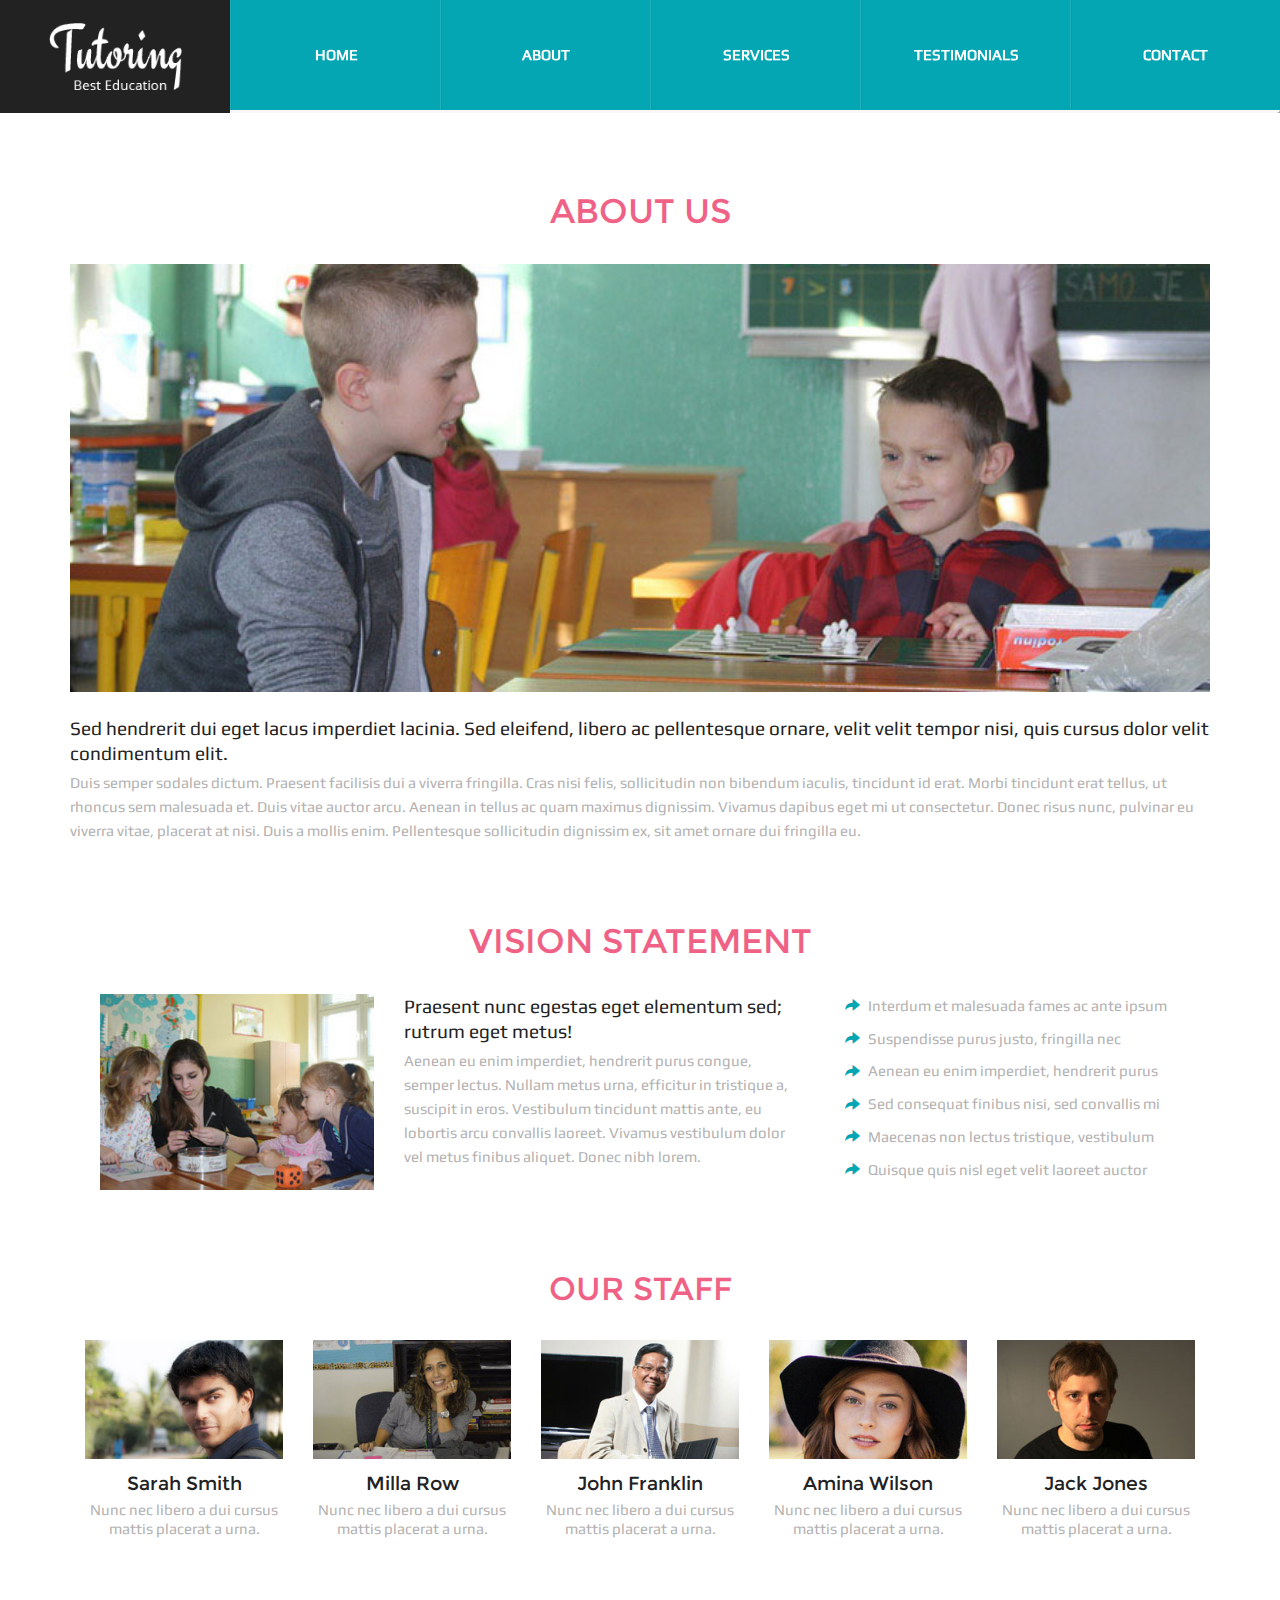
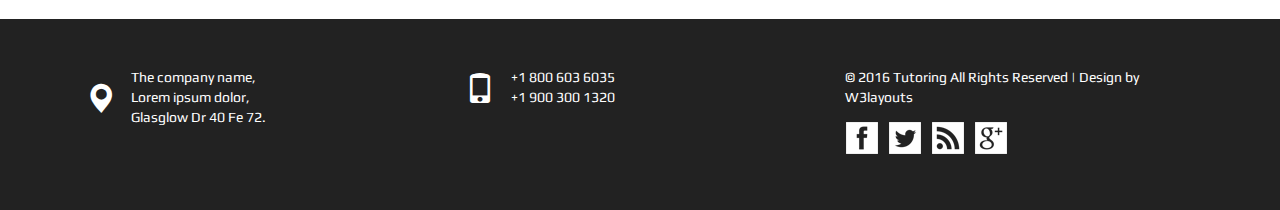
==== commit 65666106: "Added some things to home page. Experimenting with email stuff." ====
--- a/about.html
+++ b/about.html
@@ -51,7 +51,7 @@
 					<li class="active"><a href="index.html" class="hvr-bounce-to-top">Home <span class="sr-only">(current)</span></a></li>
 					<li><a href="about.html" class="hvr-bounce-to-top">About</a></li>
 					<li><a href="services.html" class="hvr-bounce-to-top">Services</a></li>
-					<li><a href="typo.html" class="hvr-bounce-to-top">Typo</a></li>
+					<li><a href="testimonials.html" class="hvr-bounce-to-top">Testimonials</a></li>
 					<li><a href="contact.html" class="hvr-bounce-to-top">Contact</a></li>
 				</ul>
 				<div class="clearfix"></div>
@@ -156,7 +156,7 @@
 					<p>+1 800 603 6035 <span>+1 900 300 1320</span> </p>
 				</div>
 				<div class="col-md-4 footer-left">
-					<p class="footer-class">© 2015 Tutoring All Rights Reserved | Design by  <a href="http://w3layouts.com/" target="_blank">W3layouts</a> </p>
+					<p class="footer-class">© 2016 Tutoring All Rights Reserved | Design by  <a href="http://w3layouts.com/" target="_blank">W3layouts</a> </p>
 					<ul>
 						<li><a href="#"><span class="fb"></span></a></li>
 						<li><a href="#"><span class="twit"></span></a></li>
